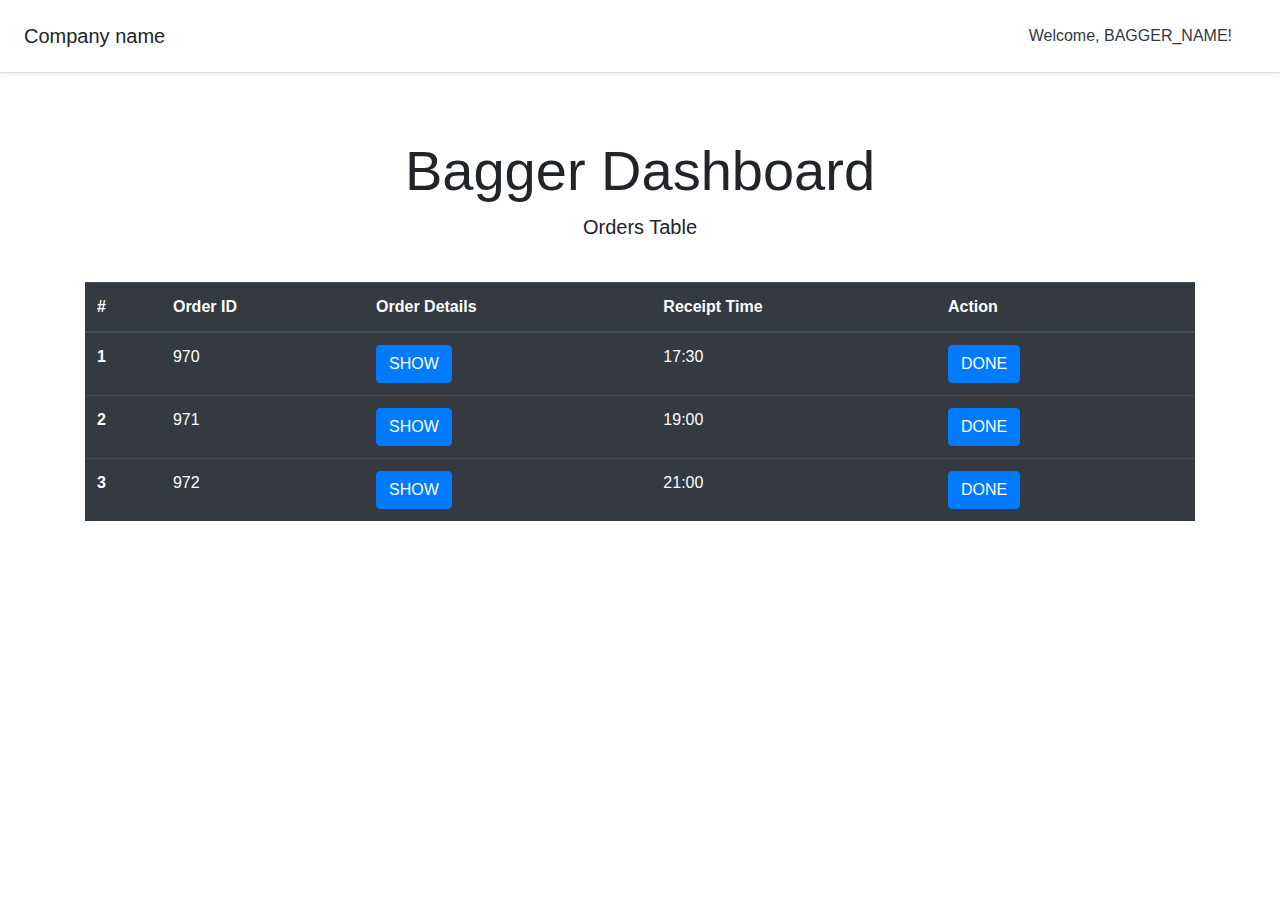
==== Graduation Project/bagger_dashboard.html @ 50948183 "new from Sleibi" ====
<!doctype html>
<html lang="en">

<head>
    <meta charset="utf-8">
    <meta name="viewport" content="width=device-width, initial-scale=1, shrink-to-fit=no">
    <title>Bagger Dashboard</title>
    <link href="css/bootstrap.min.css" rel="stylesheet">
</head>


<body>

    <div class="d-flex flex-column flex-md-row align-items-center p-3 px-md-4 mb-3 bg-white border-bottom shadow-sm">
        <h5 class="my-0 mr-md-auto font-weight-normal">Company name</h5>
        <nav class="my-2 my-md-0 mr-md-3">
            <a class="p-2 text-dark nav-link disabled" href="#" aria-disabled="true">Welcome, BAGGER_NAME!</a>
        </nav>
    </div>

    <div class="pricing-header px-3 py-3 pt-md-5 pb-md-4 mx-auto text-center">
        <h1 class="display-4">Bagger Dashboard</h1>
        <p class="lead">Orders Table</p>
    </div>

    <div class="container">
        <table class="table table-dark">
            <thead>
                <tr>
                    <th scope="col">#</th>
                    <th scope="col">Order ID</th>
                    <th scope="col">Order Details</th>
                    <th scope="col">Receipt Time</th>
                    <th scope="col">Action</th>
                </tr>
            </thead>
            <tbody>
                <tr>
                    <th scope="row">1</th>
                    <td>970</td>
                    <td>
                        <btn class="btn btn-primary">SHOW</btn>
                    </td>
                    <td>17:30</td>
                    <td>
                        <button class="btn btn-primary mr-3">DONE</button>
                    </td>
                </tr>
                <th scope="row">2</th>
                <td>971</td>
                <td>
                    <btn class="btn btn-primary">SHOW</btn>
                </td>
                <td>19:00</td>
                <td>
                    <button class="btn btn-primary mr-3">DONE</button>
                </td>
                </tr>
                <th scope="row">3</th>
                <td>972</td>
                <td>
                    <btn class="btn btn-primary">SHOW</btn>
                </td>
                <td>21:00</td>
                <td>
                    <button class="btn btn-primary mr-3">DONE</button>
                </td>
                </tr>
            </tbody>
        </table>
    </div>

    <script src="js/bootstrap.min.js"></script>
</body>

</html>
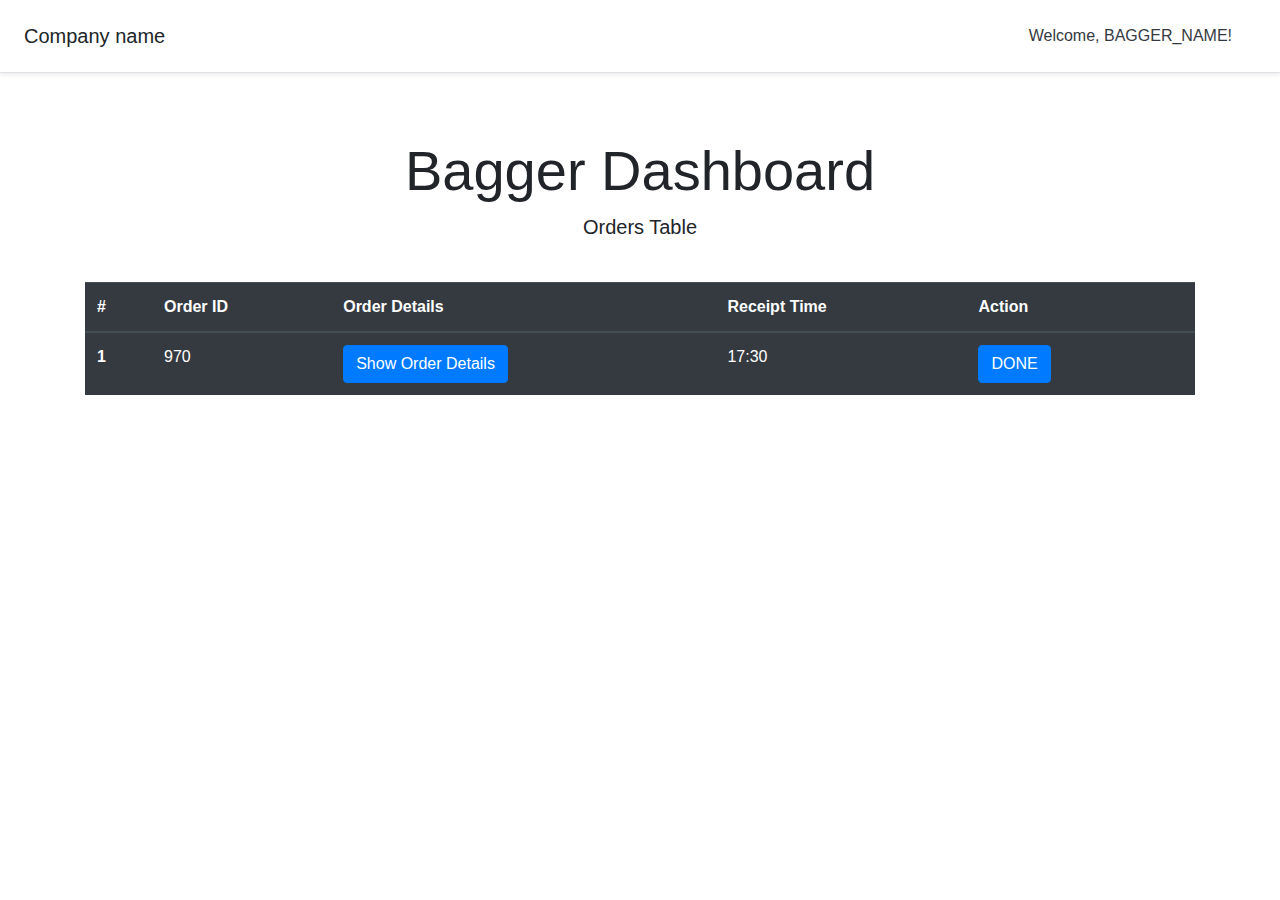
==== commit d77a5e4a: "13/5/2020" ====
--- a/Graduation Project/bagger_dashboard.html
+++ b/Graduation Project/bagger_dashboard.html
@@ -7,7 +7,6 @@
     <title>Bagger Dashboard</title>
     <link href="css/bootstrap.min.css" rel="stylesheet">
 </head>
-
 
 <body>
 
@@ -39,37 +38,39 @@
                     <th scope="row">1</th>
                     <td>970</td>
                     <td>
-                        <btn class="btn btn-primary">SHOW</btn>
+                        <button type="button" class="btn btn-primary" data-toggle="modal" data-target="#showModal">
+                            Show Order Details
+                        </button>
+
+                        <!-- Modal -->
+                        <div class="modal fade" id="showModal" tabindex="-1" role="dialog"
+                            aria-labelledby="showModalLabel" aria-hidden="true">
+                            <div class="modal-dialog" role="document">
+                                <div class="modal-content">
+                                    <div class="modal-header">
+                                        <h5 class="modal-title" id="showModalLabel" style="color: black;">Modal title</h5>
+                                        <button type="button" class="close" data-dismiss="modal" aria-label="Close">
+                                            <span aria-hidden="true">&times;</span>
+                                        </button>
+                                    </div>
+                                    <div class="modal-body">
+                                        <p style="color: black;">ORDER FULL FUCKING DETAILS</p>
+                                    </div>
+                                </div>
+                            </div>
+                        </div>
                     </td>
                     <td>17:30</td>
                     <td>
                         <button class="btn btn-primary mr-3">DONE</button>
                     </td>
                 </tr>
-                <th scope="row">2</th>
-                <td>971</td>
-                <td>
-                    <btn class="btn btn-primary">SHOW</btn>
-                </td>
-                <td>19:00</td>
-                <td>
-                    <button class="btn btn-primary mr-3">DONE</button>
-                </td>
-                </tr>
-                <th scope="row">3</th>
-                <td>972</td>
-                <td>
-                    <btn class="btn btn-primary">SHOW</btn>
-                </td>
-                <td>21:00</td>
-                <td>
-                    <button class="btn btn-primary mr-3">DONE</button>
-                </td>
-                </tr>
             </tbody>
         </table>
     </div>
 
+    <script src="https://code.jquery.com/jquery-3.2.1.slim.min.js"></script>
+    <script src="https://cdnjs.cloudflare.com/ajax/libs/popper.js/1.12.9/umd/popper.min.js"></script>
     <script src="js/bootstrap.min.js"></script>
 </body>
 
